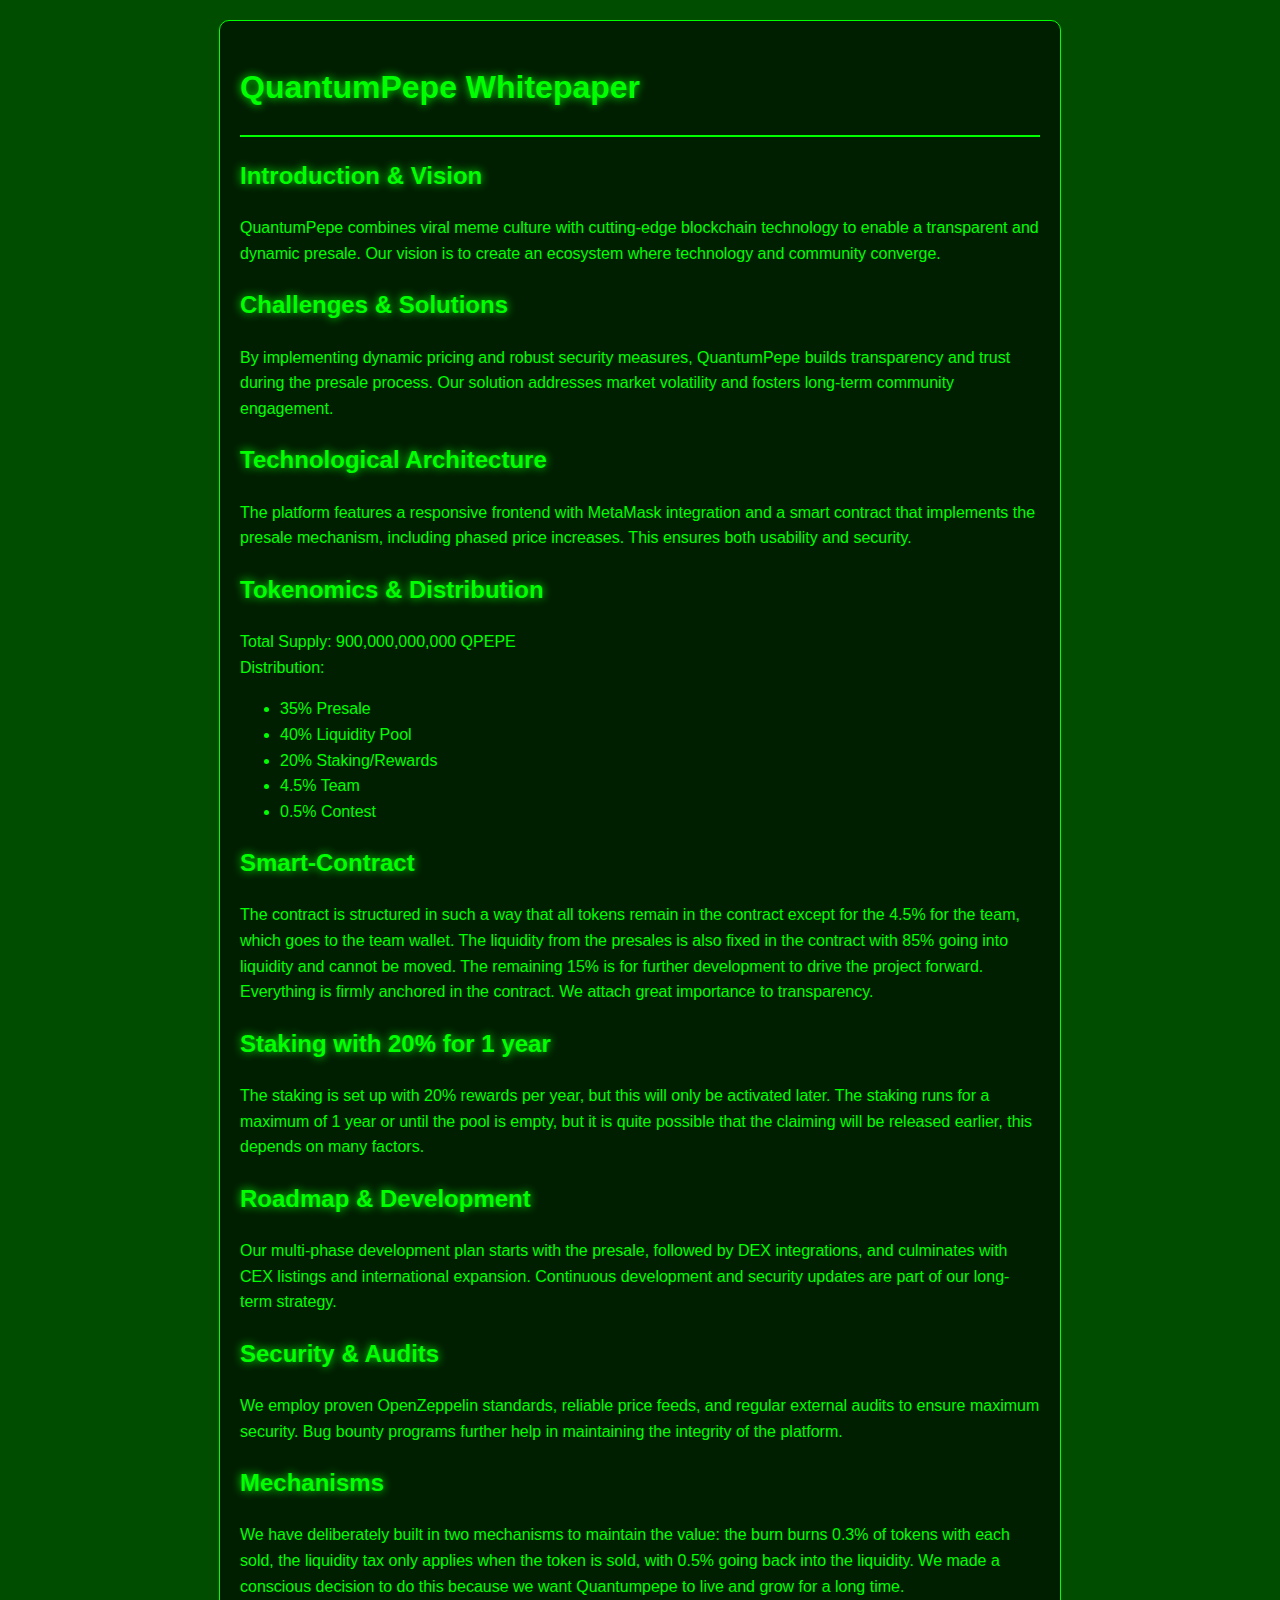
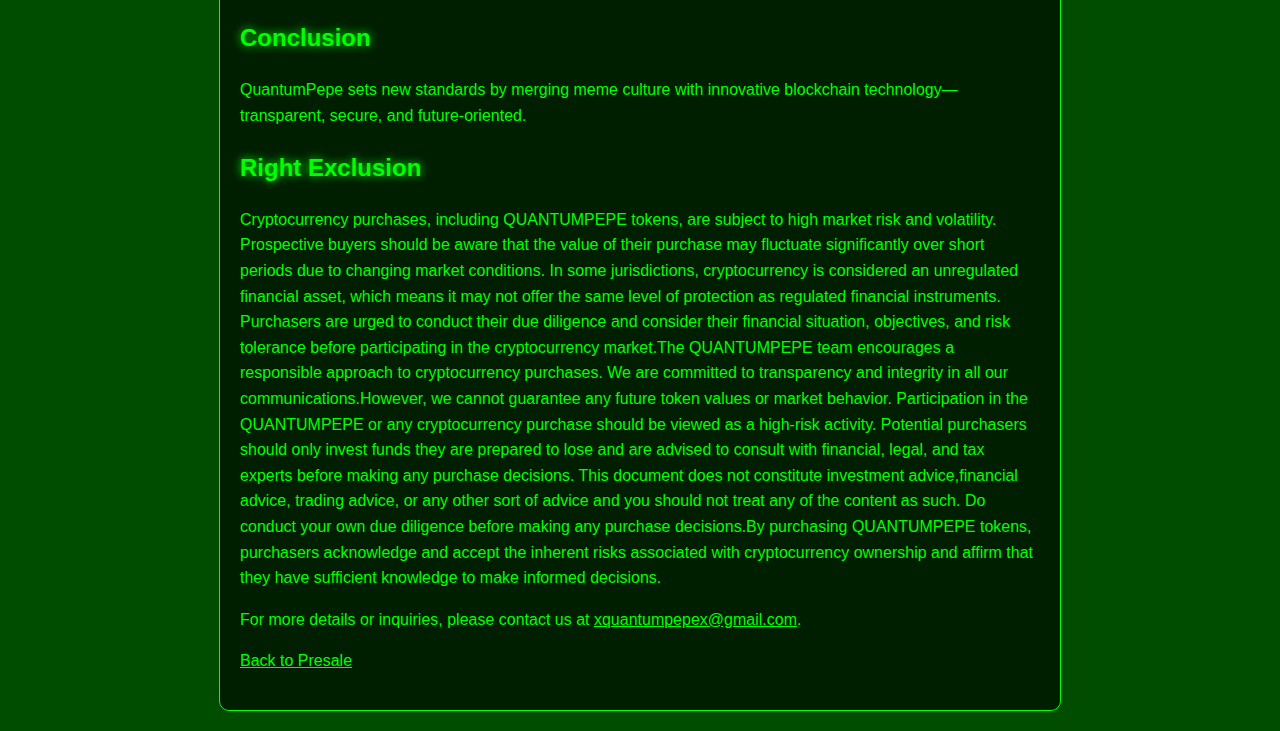
==== whitepaper.html @ 17995ba1 "Update whitepaper.html" ====
<!DOCTYPE html>
<html lang="en">
<head>
  <meta charset="UTF-8">
  <meta name="viewport" content="width=device-width, initial-scale=1.0">
  <title>QuantumPepe Whitepaper</title>
  <style>
    body {
      background-color: #004d00;
      color: #00ff00;
      font-family: 'Orbitron', sans-serif;
      margin: 0;
      padding: 20px;
      line-height: 1.6;
    }
    .container {
      max-width: 800px;
      margin: auto;
      padding: 20px;
      border: 1px solid #00ff00;
      border-radius: 10px;
      background: rgba(0, 0, 0, 0.6);
    }
    h1, h2, h3 {
      text-shadow: 0 0 10px #00ff00;
    }
    a {
      color: #00ff00;
      text-decoration: underline;
    }
    hr {
      border: 1px solid #00ff00;
      margin: 20px 0;
    }
  </style>
</head>
<body>
  <div class="container">
    <h1>QuantumPepe Whitepaper</h1>
    <hr>
    <h2>Introduction & Vision</h2>
    <p>
      QuantumPepe combines viral meme culture with cutting-edge blockchain technology to enable a transparent and dynamic presale. Our vision is to create an ecosystem where technology and community converge.
    </p>
    
    <h2>Challenges & Solutions</h2>
    <p>
      By implementing dynamic pricing and robust security measures, QuantumPepe builds transparency and trust during the presale process. Our solution addresses market volatility and fosters long-term community engagement.
    </p>
    
    <h2>Technological Architecture</h2>
    <p>
      The platform features a responsive frontend with MetaMask integration and a smart contract that implements the presale mechanism, including phased price increases. This ensures both usability and security.
    </p>
    
    <h2>Tokenomics & Distribution</h2>
    <p>
      Total Supply: 900,000,000,000 QPEPE<br>
      Distribution:
      <ul>
        <li>35% Presale</li>
        <li>40% Liquidity Pool</li>
        <li>20% Staking/Rewards</li>
        <li>4.5% Team</li>
        <li>0.5% Contest</li>
      </ul>
    </p>
    <h2>Smart-Contract</h2>
    <p>
     The contract is structured in such a way that all tokens remain in the contract except for the 4.5% for the team, which goes to the team wallet. The liquidity from the presales is also fixed in the contract with 85% going into liquidity and cannot be moved. The remaining 15% is for further development to drive the project forward. Everything is firmly anchored in the contract. We attach great importance to transparency.
     <p> 
    <h2>Staking with 20% for 1 year</h2>
    <p>
      The staking is set up with 20% rewards per year, but this will only be activated later. The staking runs for a maximum of 1 year or until the pool is empty, but it is quite possible that the claiming will be released earlier, this depends on many factors.
     <p> 
    <h2>Roadmap & Development</h2>
    <p>
      Our multi-phase development plan starts with the presale, followed by DEX integrations, and culminates with CEX listings and international expansion. Continuous development and security updates are part of our long-term strategy.
    </p>
    
    <h2>Security & Audits</h2>
    <p>
      We employ proven OpenZeppelin standards, reliable price feeds, and regular external audits to ensure maximum security. Bug bounty programs further help in maintaining the integrity of the platform.
    </p>
    
    <h2>Mechanisms</h2>
    <p>
      We have deliberately built in two mechanisms to maintain the value: the burn burns 0.3% of tokens with each sold, the liquidity tax only applies when the token is sold, with 0.5% going back into the liquidity. We made a conscious decision to do this because we want Quantumpepe to live and grow for a long time.
    </p>
    
    <h2>Conclusion</h2>
    <p>
      QuantumPepe sets new standards by merging meme culture with innovative blockchain technology—transparent, secure, and future-oriented.
    </p>
    <h2>Right Exclusion</h2>
    <p>
      Cryptocurrency purchases, including QUANTUMPEPE tokens, are subject to high market risk and volatility. Prospective buyers should be aware that the value of their purchase
      may fluctuate significantly over short periods due to changing market conditions. In some jurisdictions, cryptocurrency is considered an unregulated financial
      asset, which means it may not offer the same level of protection as regulated financial instruments. Purchasers are urged to conduct their due diligence and consider
      their financial situation, objectives, and risk tolerance before participating in the cryptocurrency market.The QUANTUMPEPE team encourages a responsible approach
      to cryptocurrency purchases. We are committed to transparency and integrity in all our communications.However, we cannot guarantee any future token values or
      market behavior. Participation in the QUANTUMPEPE  or any cryptocurrency purchase should be viewed as a high-risk activity. Potential purchasers should only invest
      funds they are prepared to lose and are advised to consult with financial, legal, and tax experts before making any purchase decisions.
      This document does not constitute investment advice,financial advice, trading advice, or any other sort of advice and you should not treat any of the content as such.
      Do conduct your own due diligence before making any purchase decisions.By purchasing QUANTUMPEPE tokens, purchasers acknowledge and accept the inherent risks associated
      with cryptocurrency ownership and affirm that they have sufficient knowledge to make informed decisions.
    <p>
      For more details or inquiries, please contact us at 
      <a href="mailto:xquantumpepex@gmail.com">xquantumpepex@gmail.com</a>.
    </p>
    
    <p>
      <a href="index.html">Back to Presale</a>
    </p>
  </div>
</body>
</html>
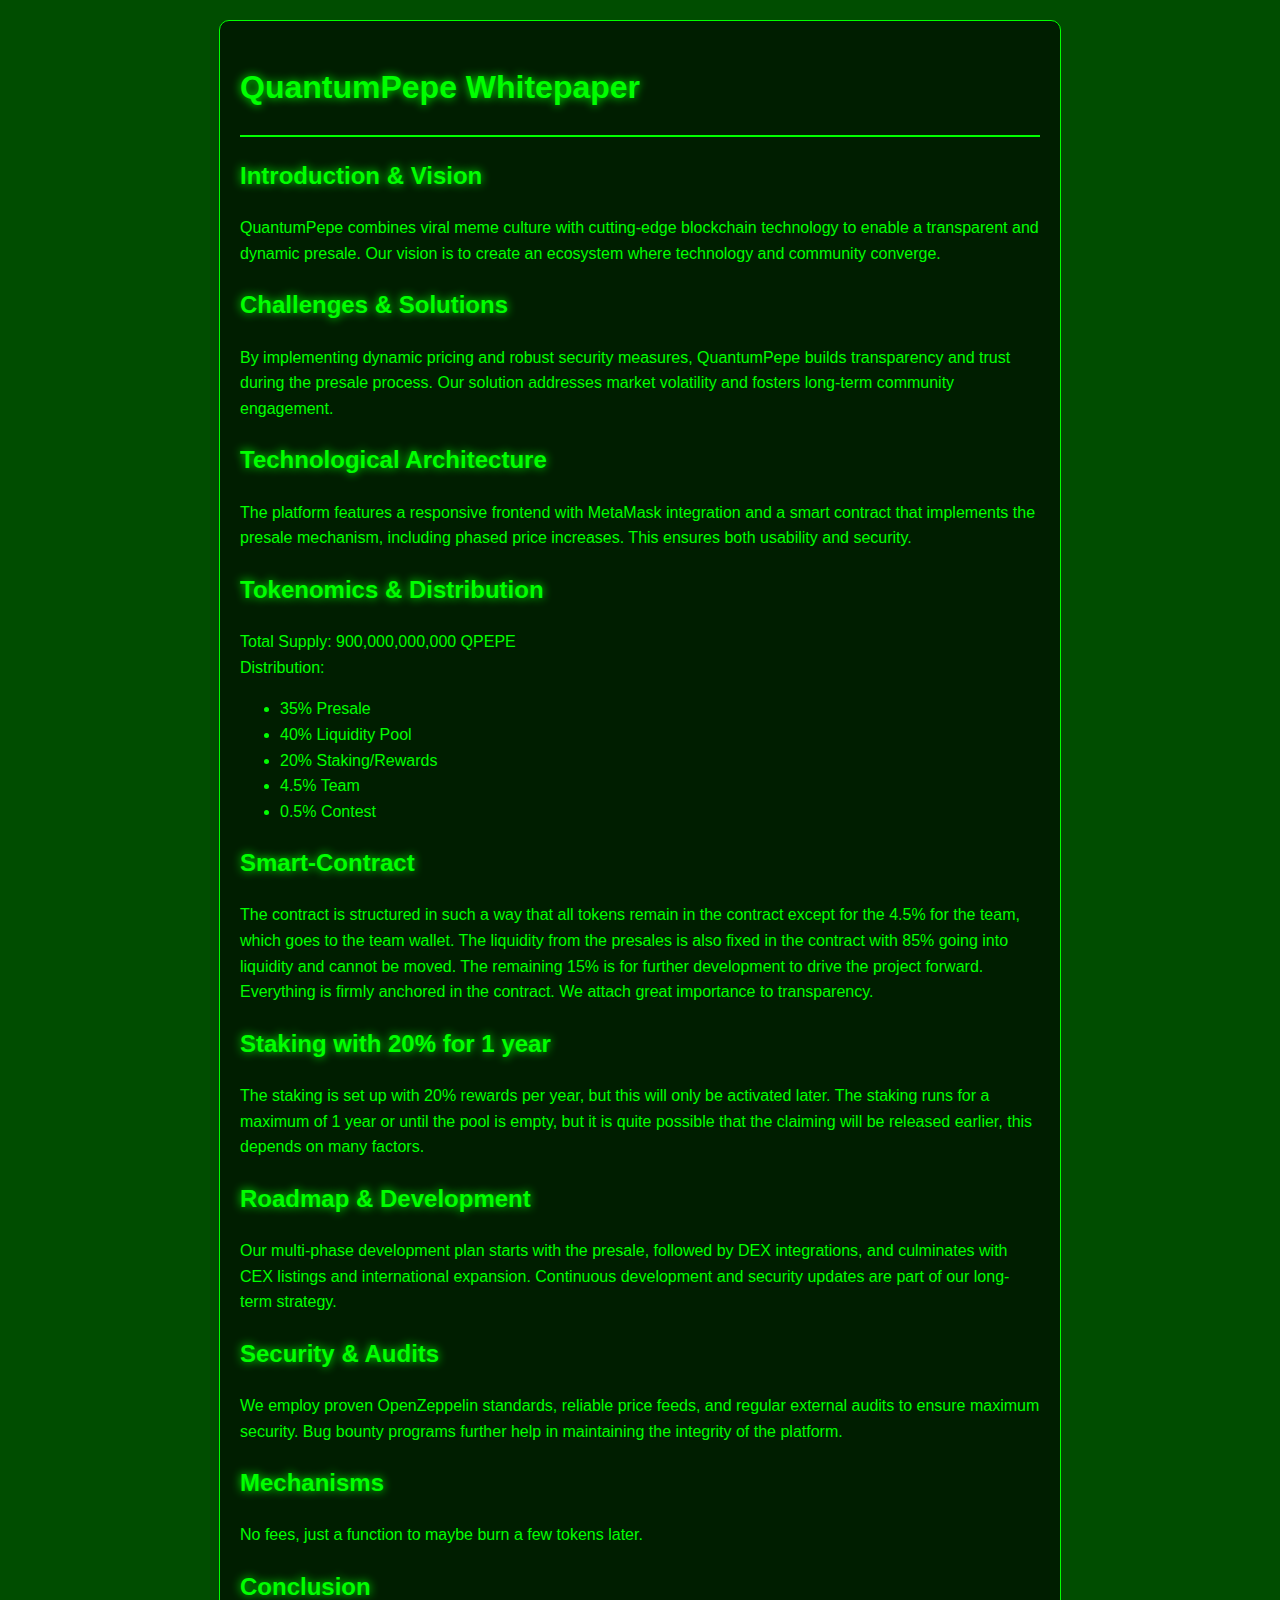
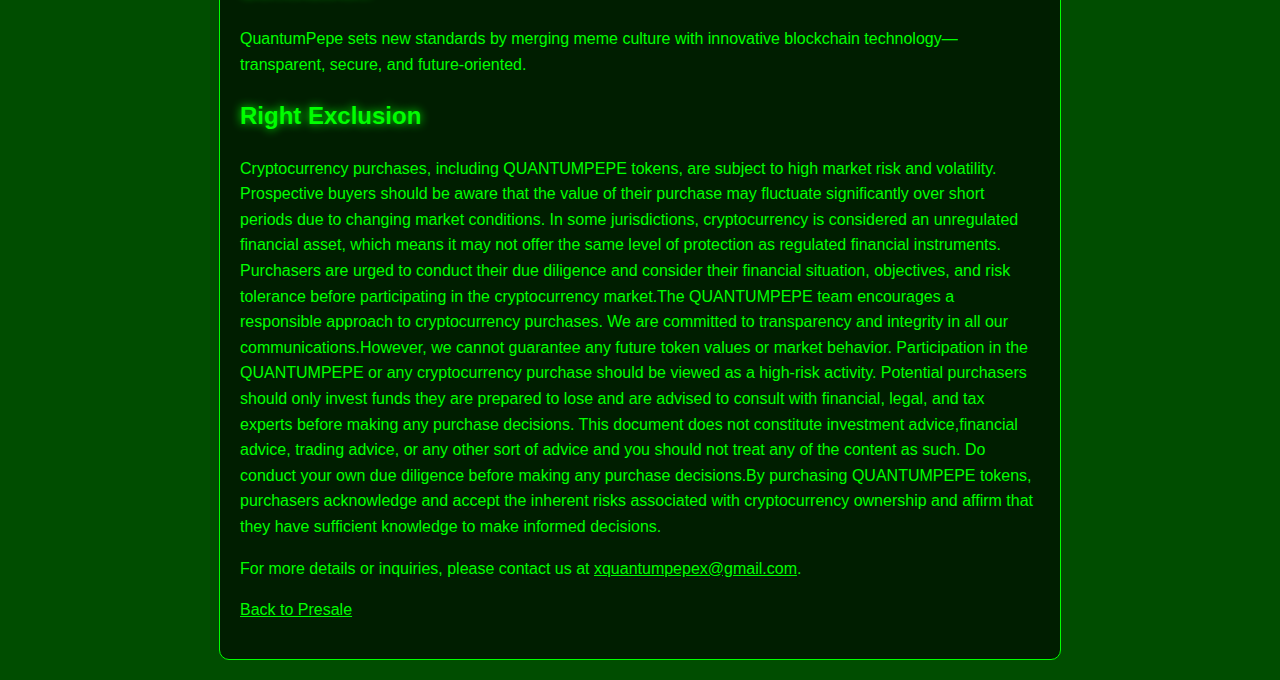
==== commit 212b438e: "Update whitepaper.html" ====
--- a/whitepaper.html
+++ b/whitepaper.html
@@ -85,7 +85,7 @@
     
     <h2>Mechanisms</h2>
     <p>
-      We have deliberately built in two mechanisms to maintain the value: the burn burns 0.3% of tokens with each sold, the liquidity tax only applies when the token is sold, with 0.5% going back into the liquidity. We made a conscious decision to do this because we want Quantumpepe to live and grow for a long time.
+      No fees, just a function to maybe burn a few tokens later.
     </p>
     
     <h2>Conclusion</h2>
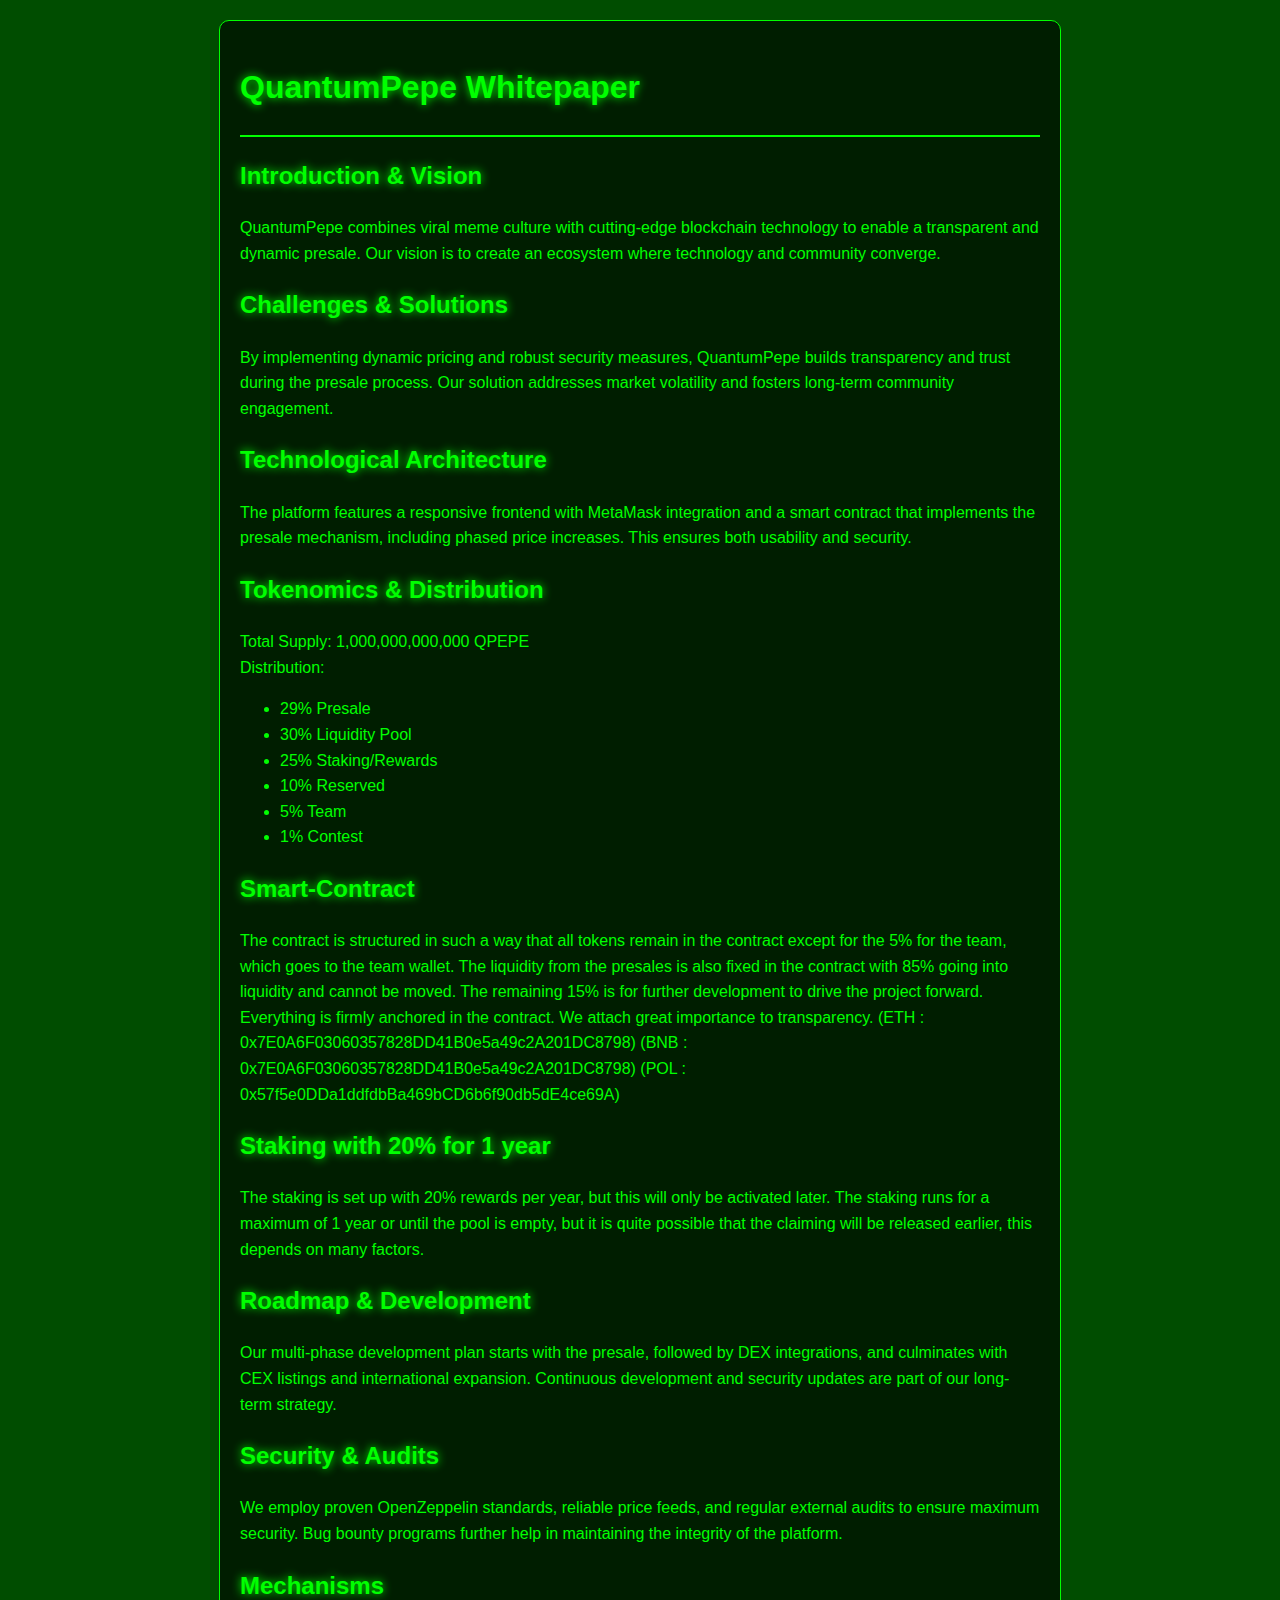
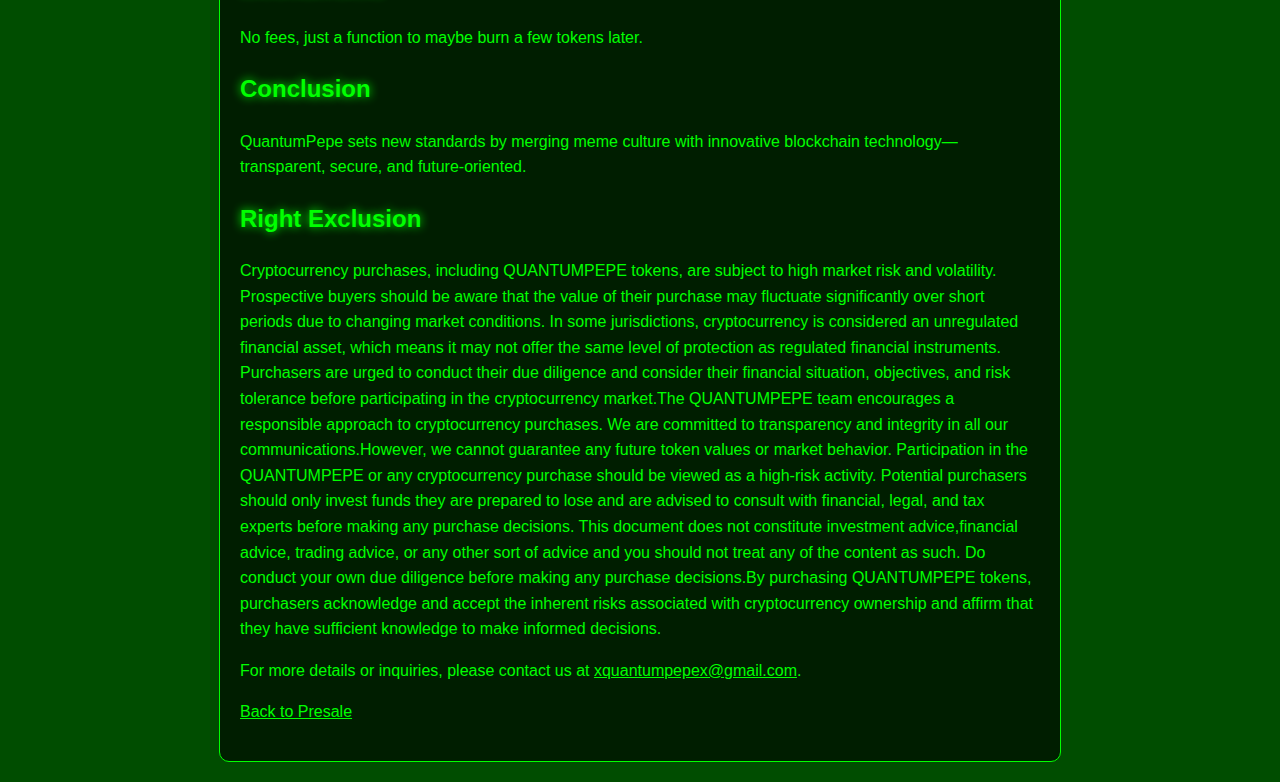
==== commit 18365823: "Update whitepaper.html" ====
--- a/whitepaper.html
+++ b/whitepaper.html
@@ -55,20 +55,24 @@
     
     <h2>Tokenomics & Distribution</h2>
     <p>
-      Total Supply: 900,000,000,000 QPEPE<br>
+      Total Supply: 1,000,000,000,000 QPEPE<br>
       Distribution:
       <ul>
-        <li>35% Presale</li>
-        <li>40% Liquidity Pool</li>
-        <li>20% Staking/Rewards</li>
-        <li>4.5% Team</li>
-        <li>0.5% Contest</li>
+        <li>29% Presale</li>
+        <li>30% Liquidity Pool</li>
+        <li>25% Staking/Rewards</li>
+        <li> 10% Reserved</li>
+        <li> 5% Team</li>
+        <li> 1% Contest</li>
       </ul>
     </p>
     <h2>Smart-Contract</h2>
     <p>
-     The contract is structured in such a way that all tokens remain in the contract except for the 4.5% for the team, which goes to the team wallet. The liquidity from the presales is also fixed in the contract with 85% going into liquidity and cannot be moved. The remaining 15% is for further development to drive the project forward. Everything is firmly anchored in the contract. We attach great importance to transparency.
-     <p> 
+     The contract is structured in such a way that all tokens remain in the contract except for the 5% for the team, which goes to the team wallet. The liquidity from the presales is also fixed in the contract with 85% going into liquidity and cannot be moved. The remaining 15% is for further development to drive the project forward. Everything is firmly anchored in the contract. We attach great importance to transparency.
+        (ETH : 0x7E0A6F03060357828DD41B0e5a49c2A201DC8798)
+        (BNB : 0x7E0A6F03060357828DD41B0e5a49c2A201DC8798)
+        (POL : 0x57f5e0DDa1ddfdbBa469bCD6b6f90db5dE4ce69A)
+    <p> 
     <h2>Staking with 20% for 1 year</h2>
     <p>
       The staking is set up with 20% rewards per year, but this will only be activated later. The staking runs for a maximum of 1 year or until the pool is empty, but it is quite possible that the claiming will be released earlier, this depends on many factors.
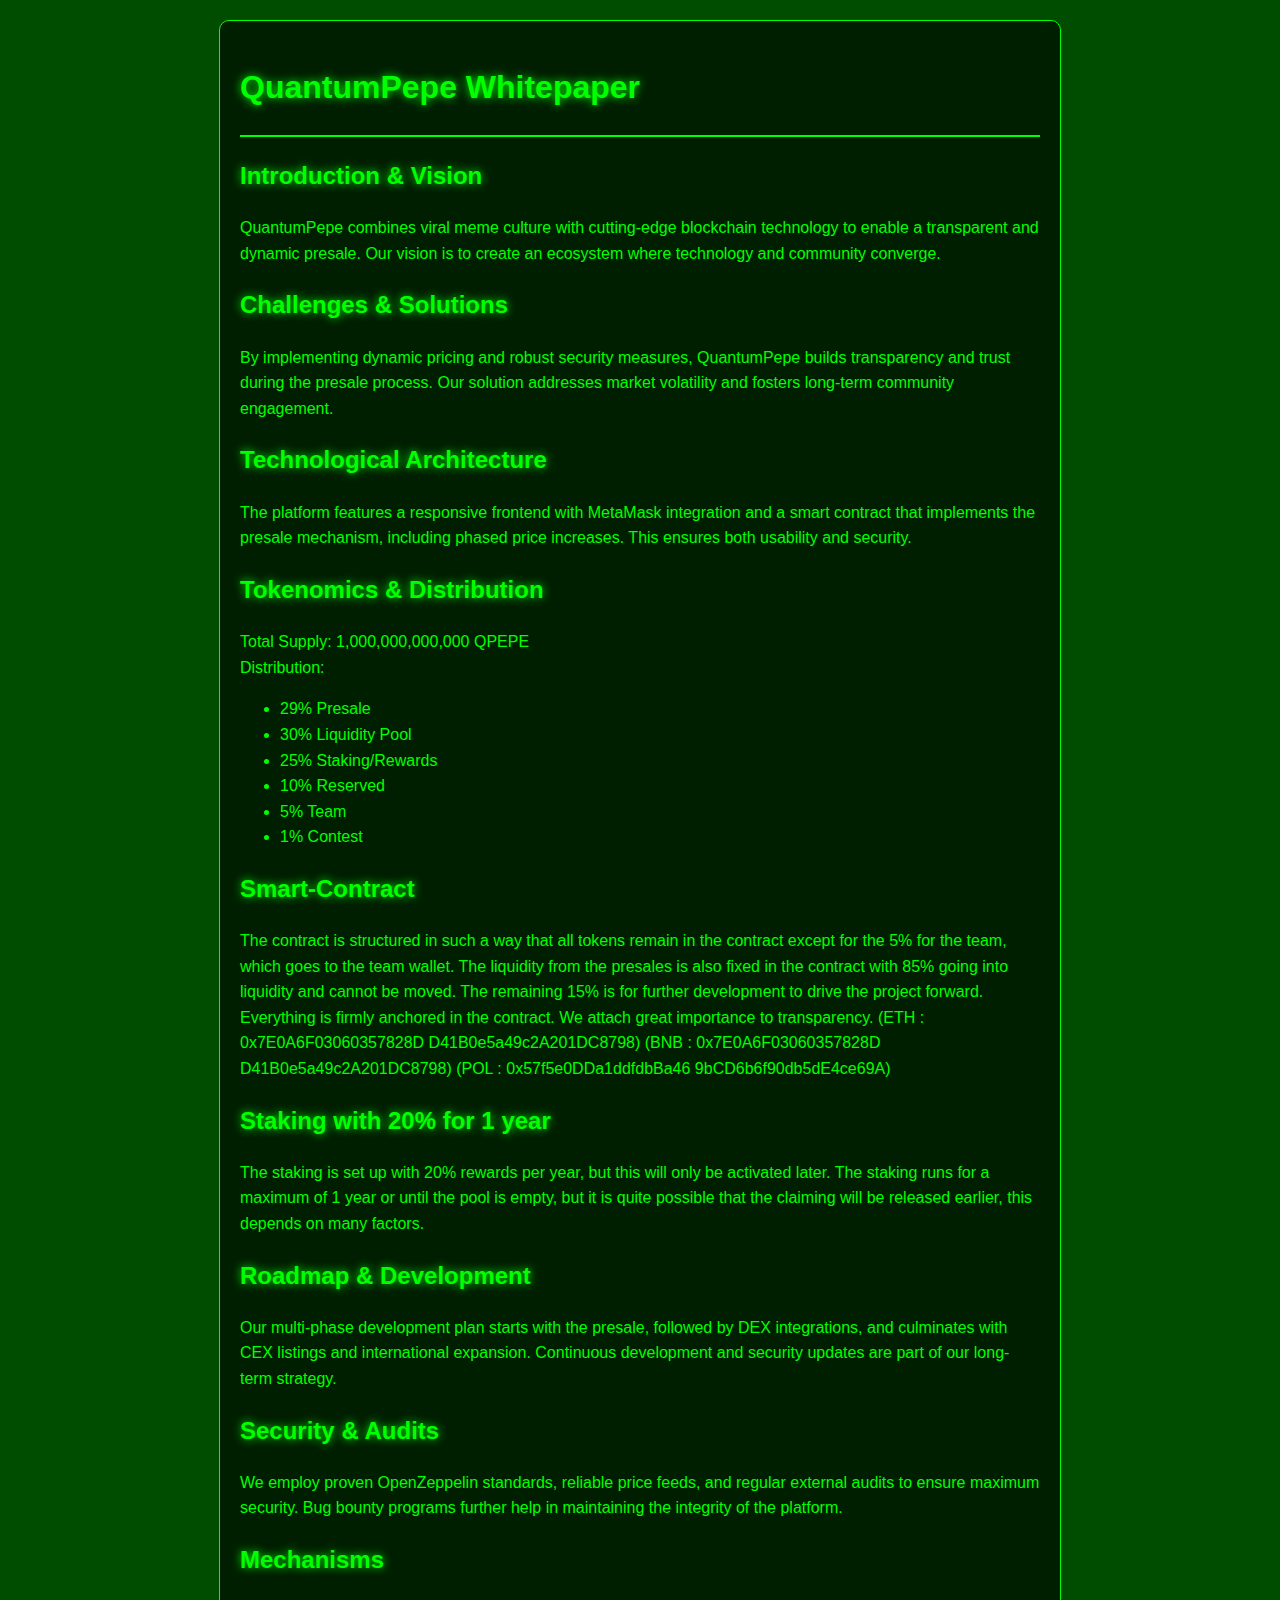
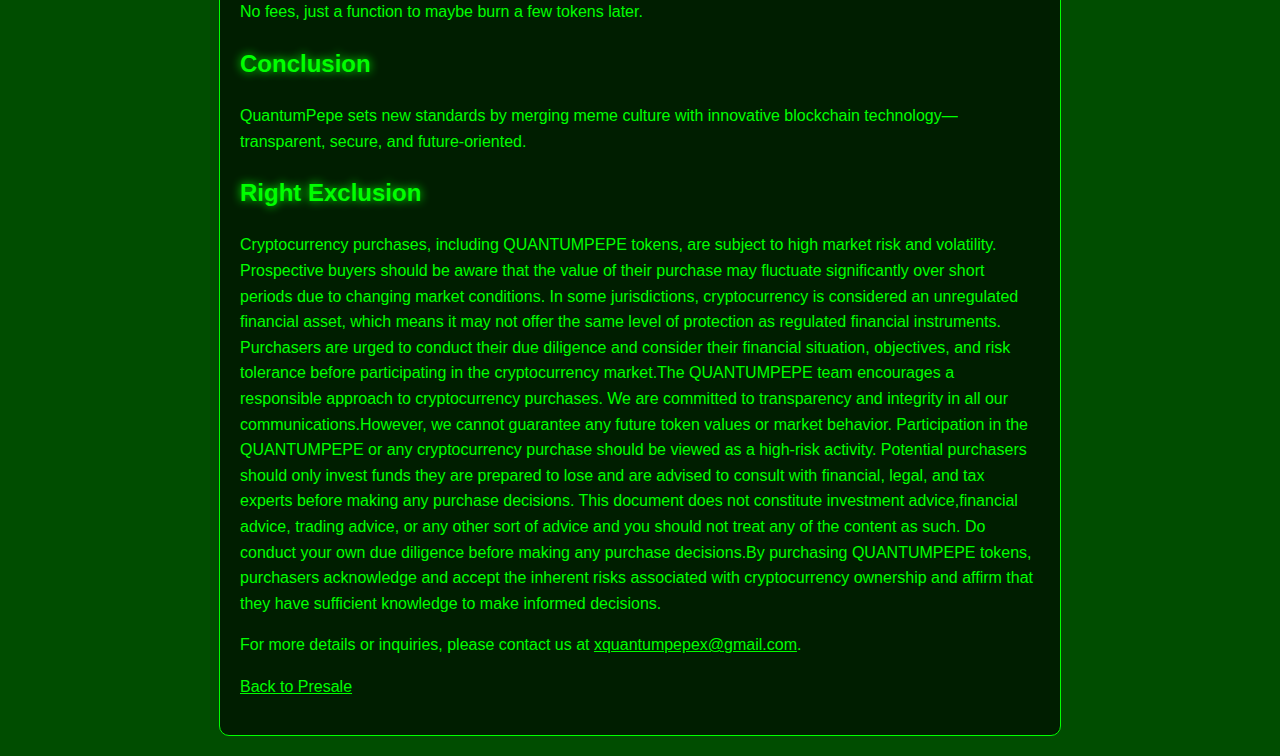
==== commit 540cf00f: "Update whitepaper.html" ====
--- a/whitepaper.html
+++ b/whitepaper.html
@@ -69,9 +69,12 @@
     <h2>Smart-Contract</h2>
     <p>
      The contract is structured in such a way that all tokens remain in the contract except for the 5% for the team, which goes to the team wallet. The liquidity from the presales is also fixed in the contract with 85% going into liquidity and cannot be moved. The remaining 15% is for further development to drive the project forward. Everything is firmly anchored in the contract. We attach great importance to transparency.
-        (ETH : 0x7E0A6F03060357828DD41B0e5a49c2A201DC8798)
-        (BNB : 0x7E0A6F03060357828DD41B0e5a49c2A201DC8798)
-        (POL : 0x57f5e0DDa1ddfdbBa469bCD6b6f90db5dE4ce69A)
+        (ETH : 0x7E0A6F03060357828D
+               D41B0e5a49c2A201DC8798)
+        (BNB : 0x7E0A6F03060357828D
+               D41B0e5a49c2A201DC8798)
+        (POL : 0x57f5e0DDa1ddfdbBa46
+               9bCD6b6f90db5dE4ce69A)
     <p> 
     <h2>Staking with 20% for 1 year</h2>
     <p>
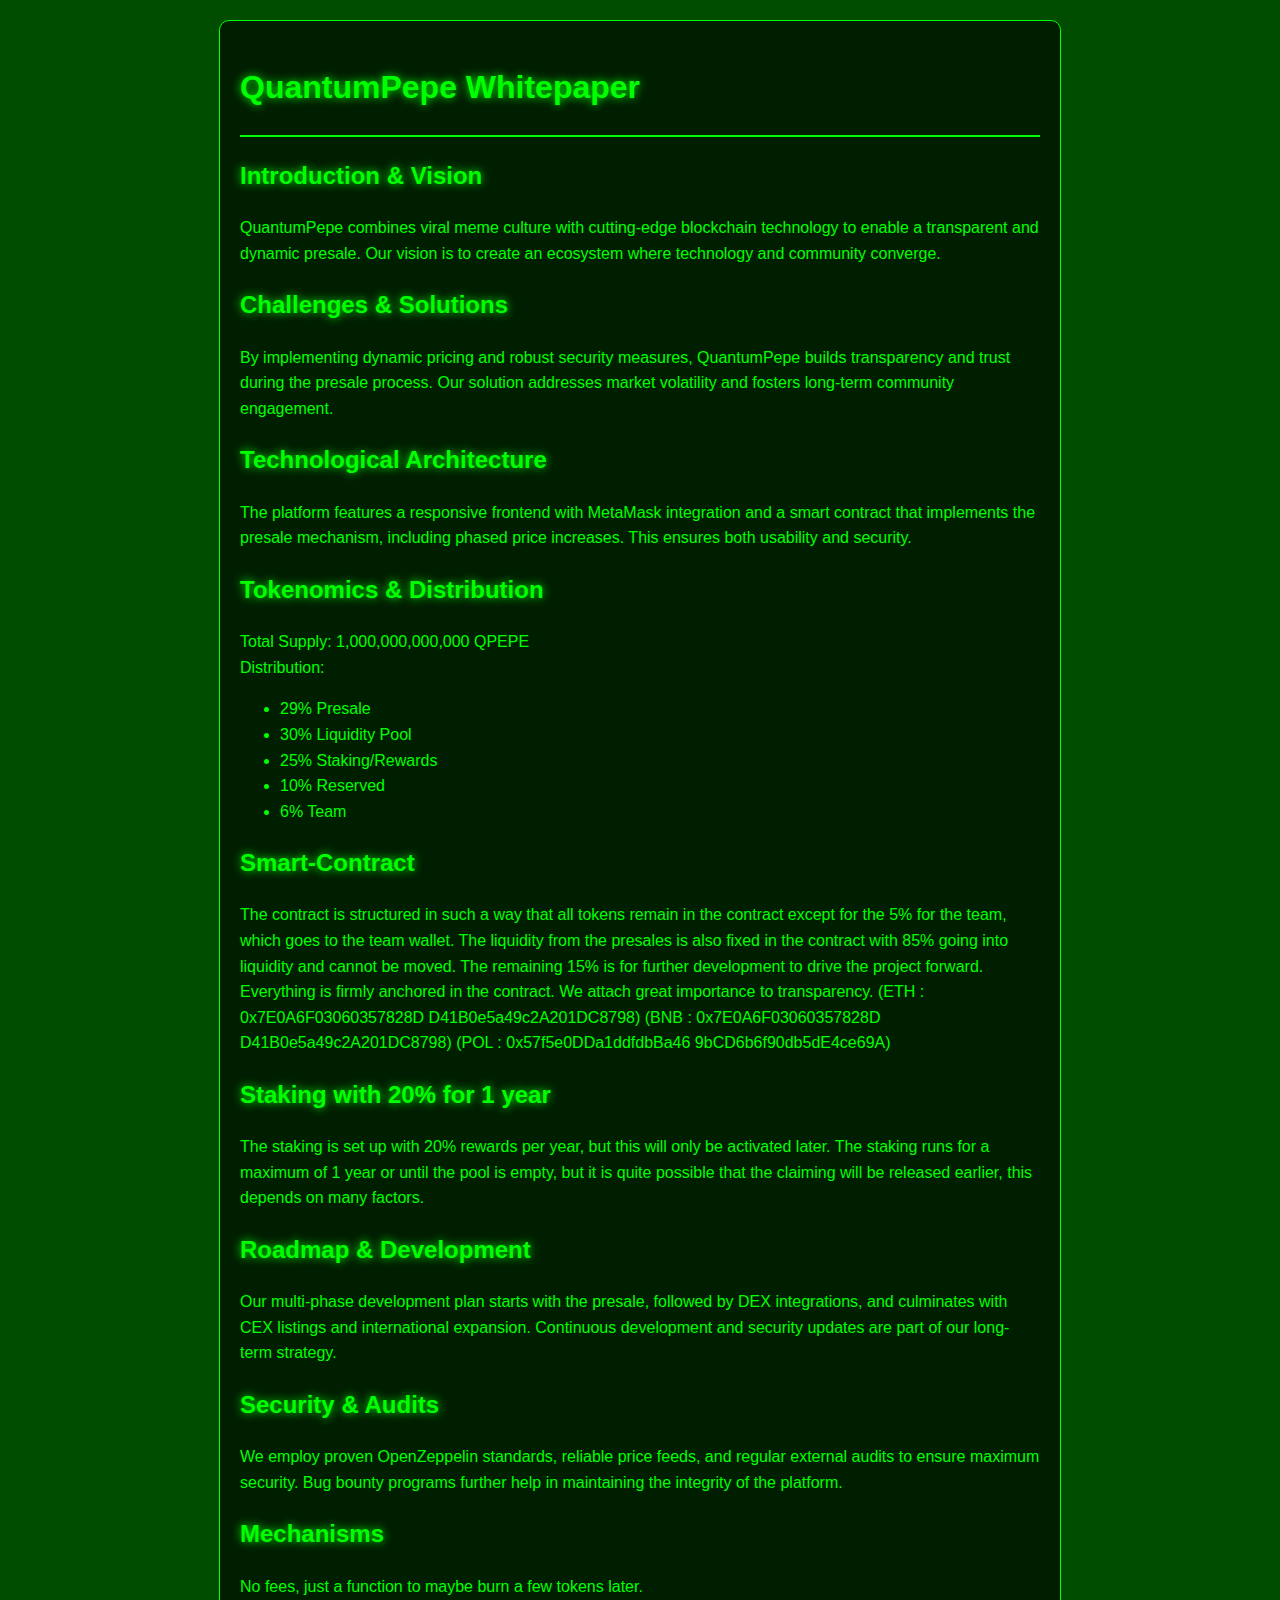
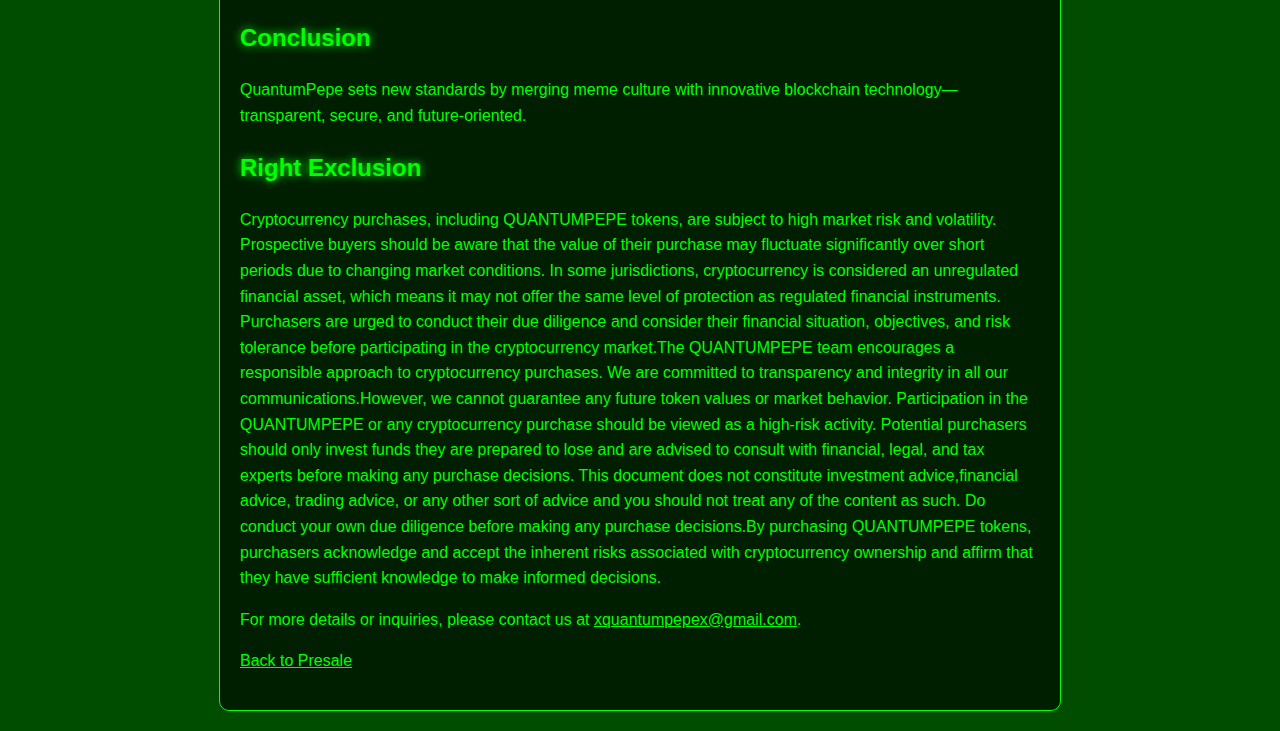
==== commit 264cb50e: "Update whitepaper.html" ====
--- a/whitepaper.html
+++ b/whitepaper.html
@@ -62,18 +62,17 @@
         <li>30% Liquidity Pool</li>
         <li>25% Staking/Rewards</li>
         <li> 10% Reserved</li>
-        <li> 5% Team</li>
-        <li> 1% Contest</li>
+        <li>  6% Team</li>
       </ul>
     </p>
     <h2>Smart-Contract</h2>
     <p>
      The contract is structured in such a way that all tokens remain in the contract except for the 5% for the team, which goes to the team wallet. The liquidity from the presales is also fixed in the contract with 85% going into liquidity and cannot be moved. The remaining 15% is for further development to drive the project forward. Everything is firmly anchored in the contract. We attach great importance to transparency.
-        (ETH : 0x7E0A6F03060357828D
+         (ETH : 0x7E0A6F03060357828D
                D41B0e5a49c2A201DC8798)
-        (BNB : 0x7E0A6F03060357828D
+         (BNB : 0x7E0A6F03060357828D
                D41B0e5a49c2A201DC8798)
-        (POL : 0x57f5e0DDa1ddfdbBa46
+         (POL : 0x57f5e0DDa1ddfdbBa46
                9bCD6b6f90db5dE4ce69A)
     <p> 
     <h2>Staking with 20% for 1 year</h2>
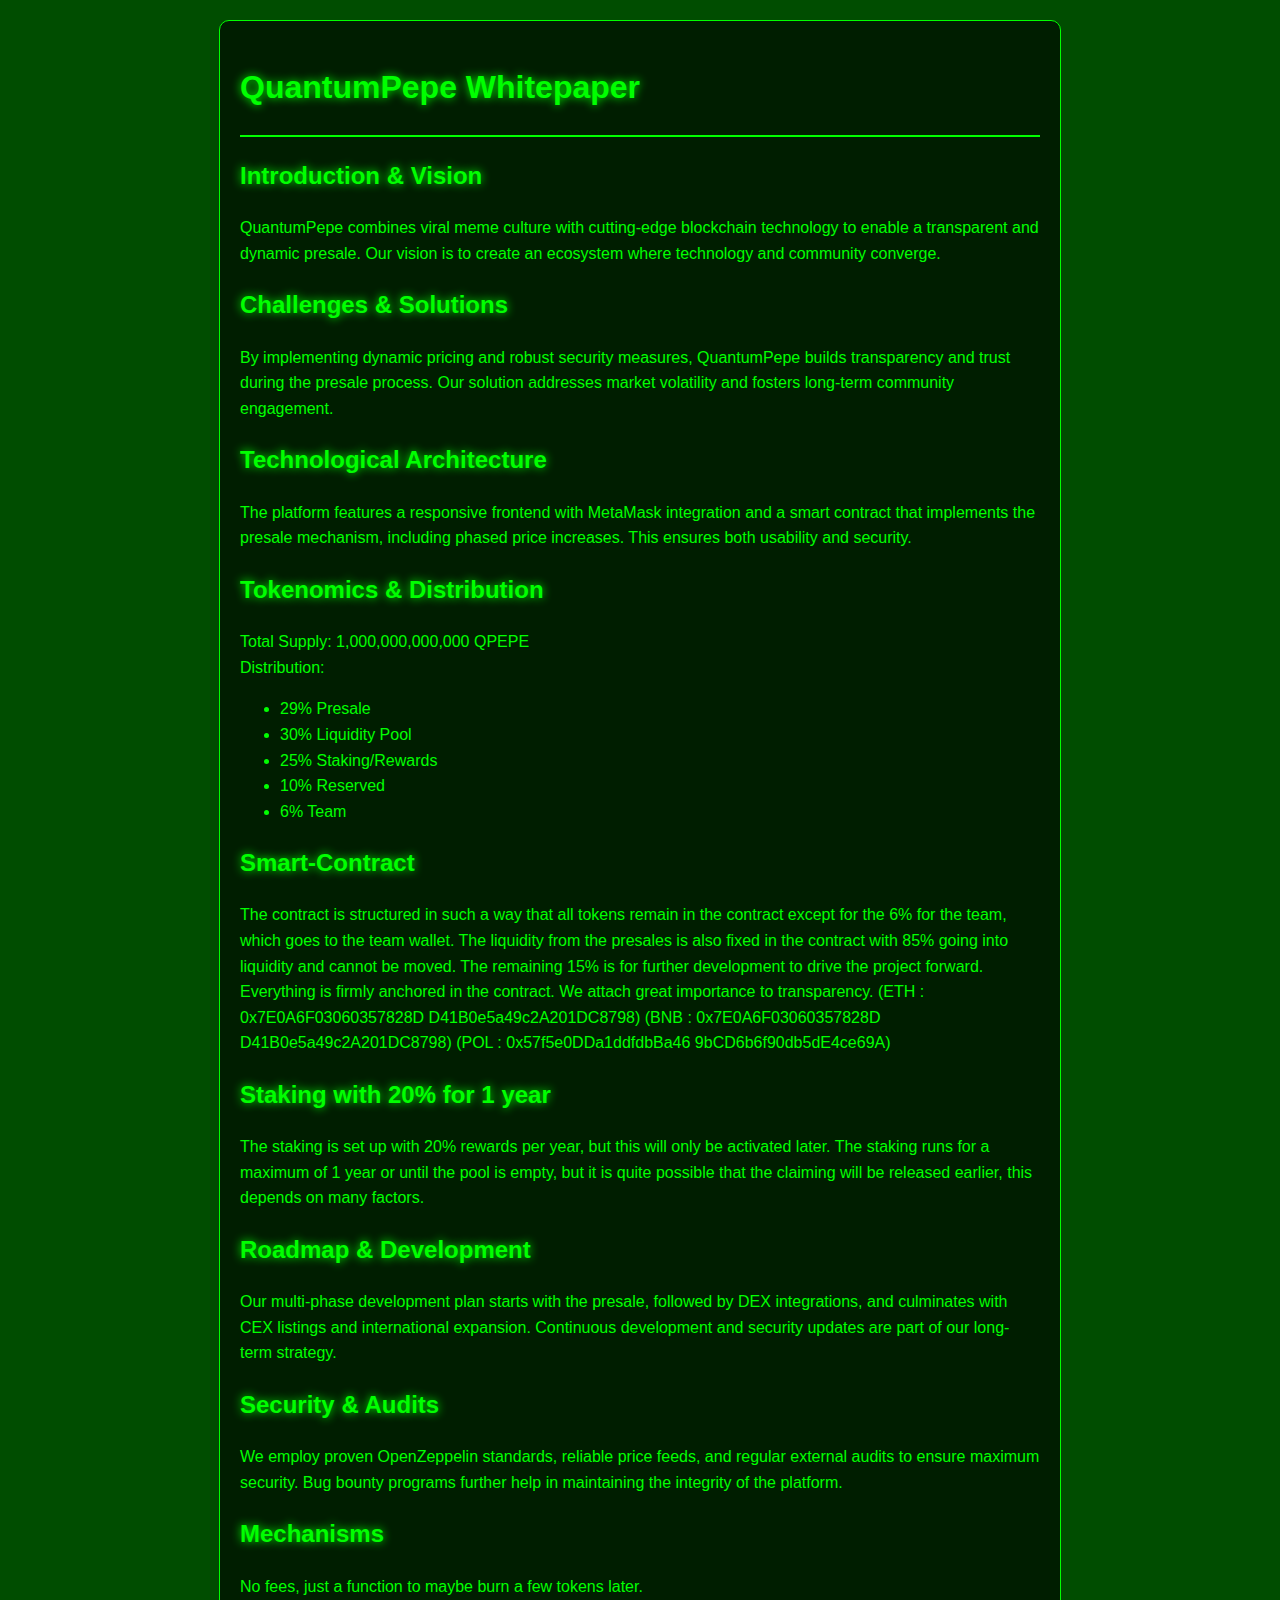
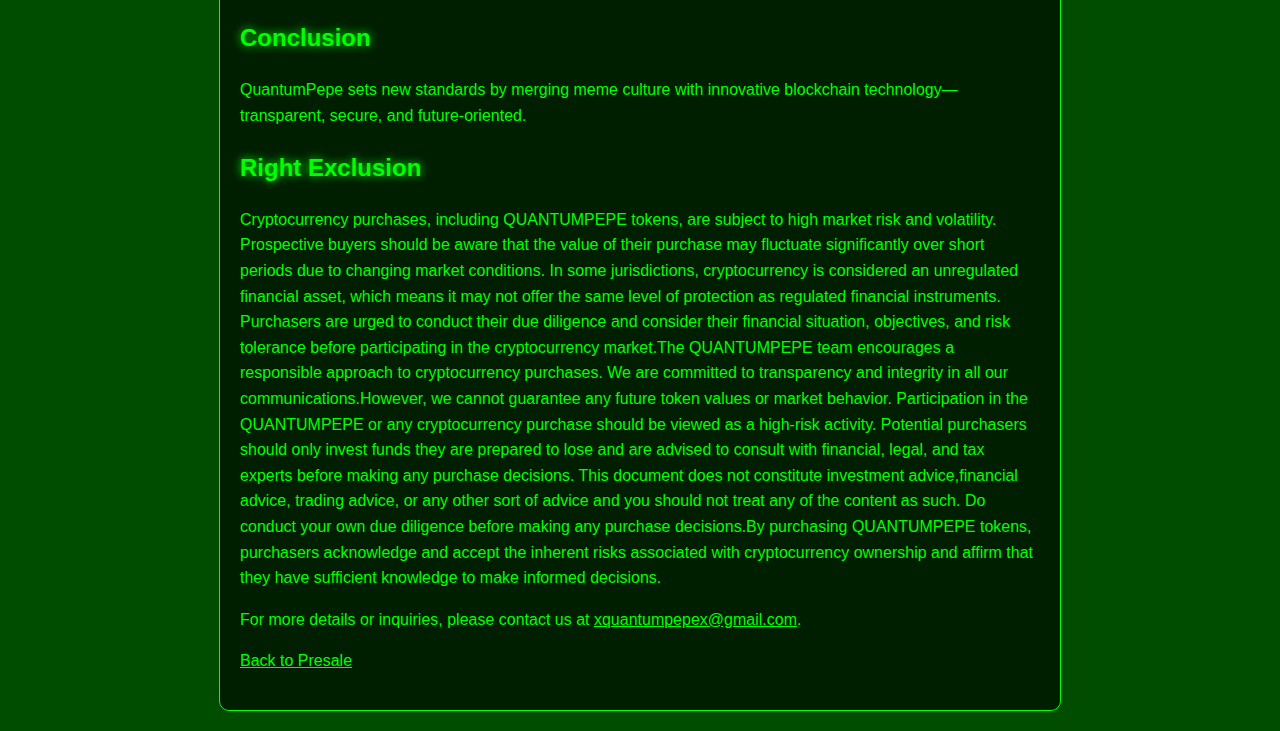
==== commit e732be4d: "Update whitepaper.html" ====
--- a/whitepaper.html
+++ b/whitepaper.html
@@ -67,7 +67,7 @@
     </p>
     <h2>Smart-Contract</h2>
     <p>
-     The contract is structured in such a way that all tokens remain in the contract except for the 5% for the team, which goes to the team wallet. The liquidity from the presales is also fixed in the contract with 85% going into liquidity and cannot be moved. The remaining 15% is for further development to drive the project forward. Everything is firmly anchored in the contract. We attach great importance to transparency.
+     The contract is structured in such a way that all tokens remain in the contract except for the 6% for the team, which goes to the team wallet. The liquidity from the presales is also fixed in the contract with 85% going into liquidity and cannot be moved. The remaining 15% is for further development to drive the project forward. Everything is firmly anchored in the contract. We attach great importance to transparency.
          (ETH : 0x7E0A6F03060357828D
                D41B0e5a49c2A201DC8798)
          (BNB : 0x7E0A6F03060357828D
